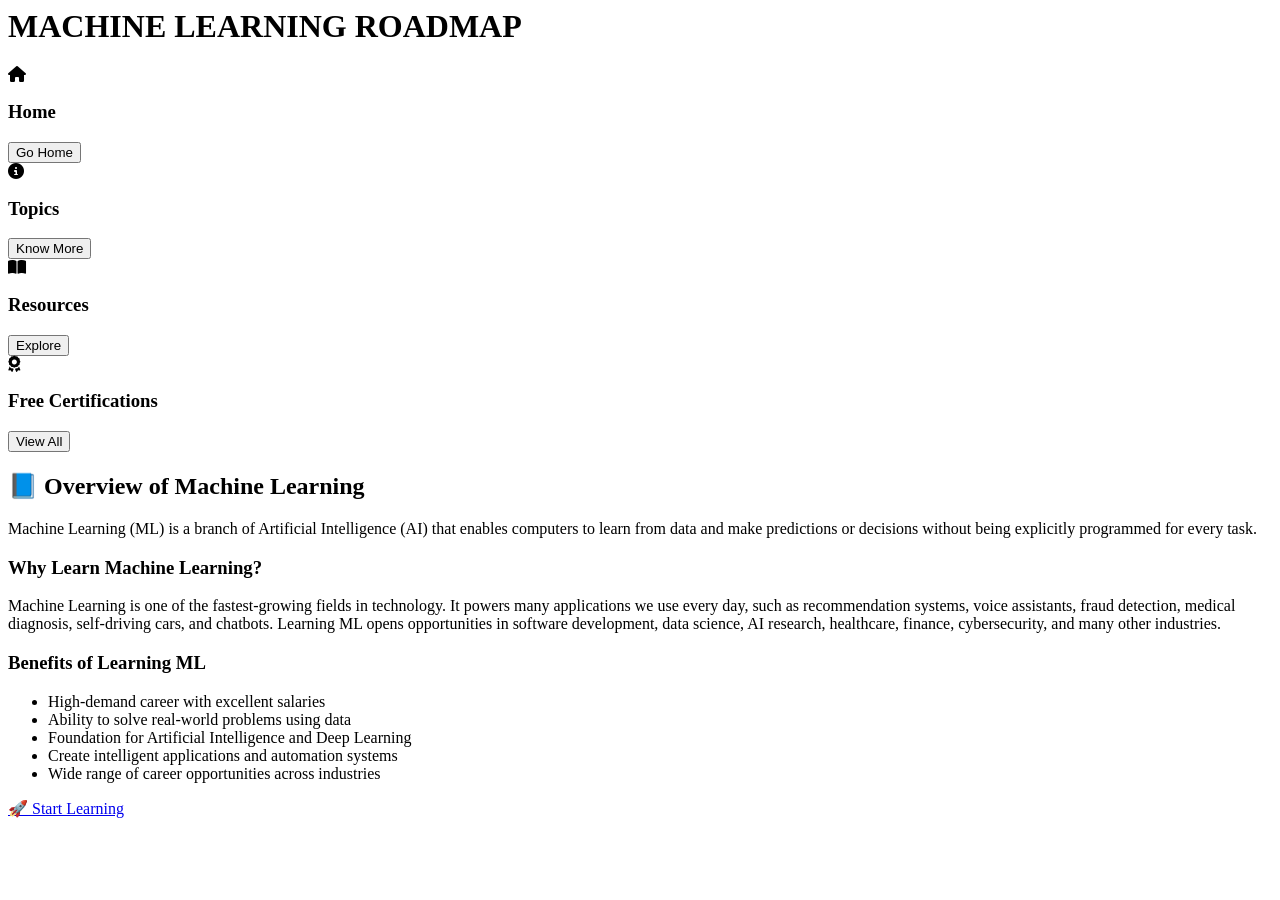
==== index.html @ 67c20fcd "Rename 02-project1.html to index.html" ====
<html>
<head>
<title>ML ENGINEER</title>
<link rel="stylesheet" href="color1.css"> 
<link rel="stylesheet" href="https://cdnjs.cloudflare.com/ajax/libs/font-awesome/6.6.0/css/all.min.css">
</head>
<body>
<div class="container">
<h1><b>MACHINE LEARNING ROADMAP</b></h1>
</div>
<div class="nav-box">
    <div class="menu">
        <i class="fa-solid fa-house"></i>
        <h3>Home</h3>
		<a href="project1.html" target="_blank">
        <button>Go Home</button>
		</a>
    </div>
    <div class="menu">
        <i class="fa-solid fa-circle-info"></i>
        <h3>Topics</h3>
		<a href="topics.html" target="_blank">
        <button>Know More</button></a>
    </div>
    <div class="menu">
        <i class="fa-solid fa-book-open"></i>
        <h3>Resources</h3>
		<a href="resources.html" target="_blank">
        <button>Explore</button>
		</a>
    </div>
    <div class="menu">
        <i class="fa-solid fa-award"></i>
        <h3>Free Certifications</h3>
		<a href="certifications.html" target="_blank">
        <button>View All</button></a>
    </div>
</div>
<div class="overview">
    <h2>📘 Overview of Machine Learning</h2>
    <p>
        Machine Learning (ML) is a branch of Artificial Intelligence (AI) that enables
        computers to learn from data and make predictions or decisions without being
        explicitly programmed for every task.
    </p>
    <h3>Why Learn Machine Learning?</h3>
    <p>
        Machine Learning is one of the fastest-growing fields in technology. It powers
        many applications we use every day, such as recommendation systems, voice
        assistants, fraud detection, medical diagnosis, self-driving cars, and chatbots.
        Learning ML opens opportunities in software development, data science, AI
        research, healthcare, finance, cybersecurity, and many other industries.
    </p>
    <h3>Benefits of Learning ML</h3>
    <ul>
        <li>High-demand career with excellent salaries</li>
        <li>Ability to solve real-world problems using data</li>
        <li>Foundation for Artificial Intelligence and Deep Learning</li>
        <li>Create intelligent applications and automation systems</li>
        <li>Wide range of career opportunities across industries</li>
    </ul>
</div>
<div class="buttons">
    <a href="topics.html" class="btn" target="_blank">🚀 Start Learning</a>
</div>
</body>
</html>
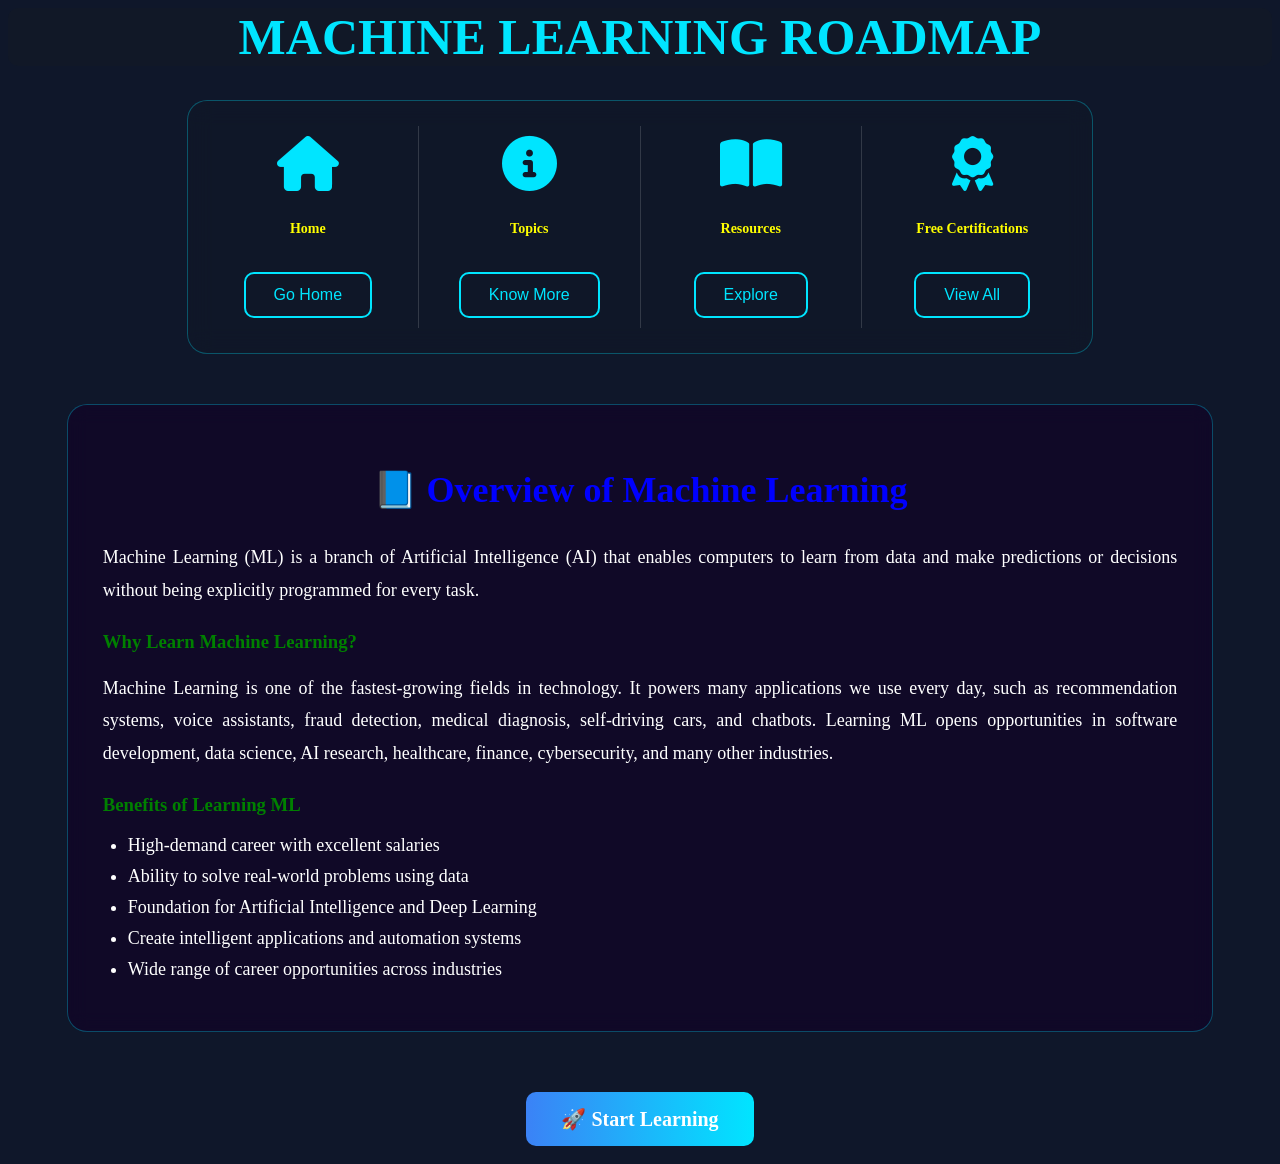
==== commit 98700296: "Update index.html" ====
--- a/index.html
+++ b/index.html
@@ -1,7 +1,7 @@
 <html>
 <head>
 <title>ML ENGINEER</title>
-<link rel="stylesheet" href="color1.css"> 
+<link rel="stylesheet" href="01-color1.css"> 
 <link rel="stylesheet" href="https://cdnjs.cloudflare.com/ajax/libs/font-awesome/6.6.0/css/all.min.css">
 </head>
 <body>
@@ -12,27 +12,27 @@
     <div class="menu">
         <i class="fa-solid fa-house"></i>
         <h3>Home</h3>
-		<a href="project1.html" target="_blank">
+		<a href="index.html" target="_blank">
         <button>Go Home</button>
 		</a>
     </div>
     <div class="menu">
         <i class="fa-solid fa-circle-info"></i>
         <h3>Topics</h3>
-		<a href="topics.html" target="_blank">
+		<a href="03-topics.html" target="_blank">
         <button>Know More</button></a>
     </div>
     <div class="menu">
         <i class="fa-solid fa-book-open"></i>
         <h3>Resources</h3>
-		<a href="resources.html" target="_blank">
+		<a href="04-resources.html" target="_blank">
         <button>Explore</button>
 		</a>
     </div>
     <div class="menu">
         <i class="fa-solid fa-award"></i>
         <h3>Free Certifications</h3>
-		<a href="certifications.html" target="_blank">
+		<a href="05-certifications.html" target="_blank">
         <button>View All</button></a>
     </div>
 </div>
@@ -61,7 +61,7 @@
     </ul>
 </div>
 <div class="buttons">
-    <a href="topics.html" class="btn" target="_blank">🚀 Start Learning</a>
+    <a href="03-topics.html" class="btn" target="_blank">🚀 Start Learning</a>
 </div>
 </body>
 </html>
--- a/01-color1.css
+++ b/01-color1.css
@@ -0,0 +1,139 @@
+body{
+    background:#0F172A;
+}
+.container{
+    background:#111827;
+    border-radius:10px;
+}
+h1{
+    color:#00E5FF;
+    font-size:50px;
+    font-weight:bold;
+	text-align:center;
+}
+h2{
+	color:red;
+	font-size:30px;
+}
+.nav-box{
+    width:70%;
+    margin:10px auto;
+    display:flex;
+    justify-content:space-around;
+    align-items:center;
+
+    background:rgba(17,24,39,0.55);
+    backdrop-filter:blur(12px);
+
+    border:1px solid rgba(0,229,255,.3);
+    border-radius:20px;
+
+    padding:25px 10px;
+}
+.menu{
+    flex:1;
+    text-align:center;
+    color:white;
+    padding:10px;
+    border-right:1px solid rgba(255,255,255,.15);
+}
+.menu:last-child{
+    border-right:none;
+}
+.menu i{
+    font-size:55px;
+    color:#00E5FF;
+    margin-bottom:15px;
+}
+.menu h3{
+    color:#ffff00;
+    font-size:14px;
+    margin:15px 0;
+}
+.menu button{
+    margin-top:20px;
+    padding:12px 28px;
+    border-radius:10px;
+    border:2px solid #00E5FF;
+    background:transparent;
+    color:#00E5FF;
+    font-size:16px;
+    cursor:pointer;
+    transition:0.3s;
+}
+.menu button:hover{
+    background:#0000FF;
+    color:pink;
+    transform:scale(1.05);
+}
+
+.menu i:hover{
+    transform:scale(1.15);
+    transition:.3s;
+	color:orange;
+}
+.overview{
+    width:85%;
+    margin:50px auto;
+    padding:35px;
+
+    background:rgba(17,00,39,0.6);
+    backdrop-filter:blur(10px);
+
+    border-radius:20px;
+    border:1px solid rgba(0,229,255,.3);
+
+    color:#E208F0;
+}
+.overview h2{
+    color:#0000FF;
+    text-align:center;
+    font-size:36px;
+}
+
+.overview h3{
+    color:green;
+    margin-top:25px;
+}
+
+.overview p{
+    line-height:1.8;
+    font-size:18px;
+    text-align:justify;
+	color:white;
+}
+
+.overview ul{
+    padding-left:25px;
+	color:white;
+}
+
+.overview li{
+    margin:10px 0;
+    font-size:18px;
+}
+.buttons{
+    text-align:center;
+    margin-top:40px;
+}
+
+.btn{
+    display:inline-block;
+    margin:10px;
+    padding:15px 35px;
+    text-decoration:none;
+
+    background:linear-gradient(90deg,#3B82F6,#00E5FF);
+    color:white;
+
+    border-radius:10px;
+    font-size:20px;
+    font-weight:bold;
+
+    transition:.3s;
+}
+
+.btn:hover{
+    transform:translateY(-5px);
+    box-shadow:0 0 20px #00E5FF;
+}
